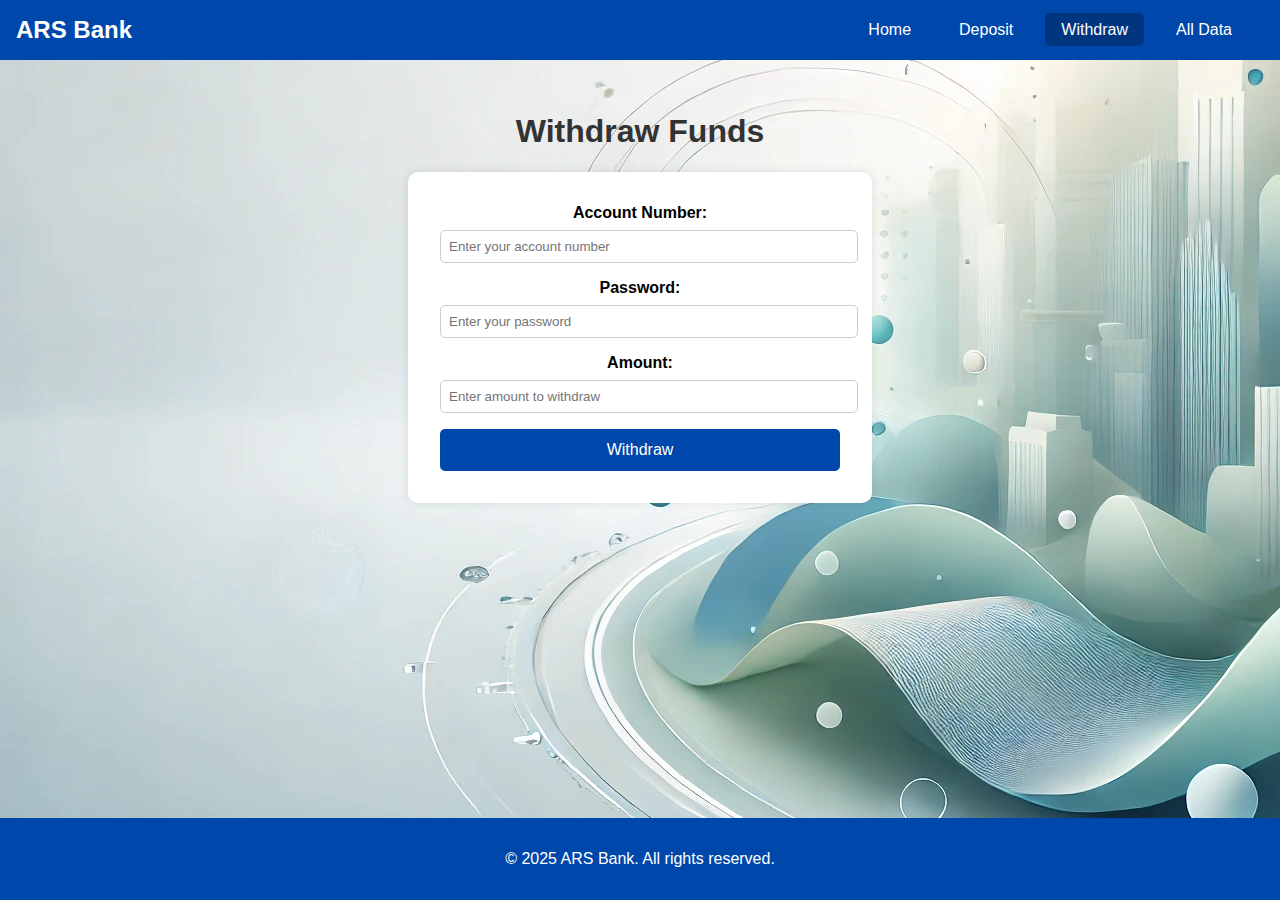
==== withdraw.html @ e6155aba "project" ====
<!DOCTYPE html>
<html lang="en">
<head>
  <meta charset="UTF-8">
  <meta name="viewport" content="width=device-width, initial-scale=1.0">
  <title>Withdraw - ARS Bank</title>
  <style>
    body {
      font-family: Arial, sans-serif;
      margin: 0;
      padding: 0;
      background-image:url(img.jpg) ;
    }
    .container {
      display: flex;
      flex-direction: column;
      min-height: 100vh;
    }
    .navbar {
      background-color: #0047ab;
      padding: 1rem;
      color: white;
      display: flex;
      justify-content: space-between;
      align-items: center;
    }
    .logo {
      font-size: 1.5rem;
      font-weight: bold;
    }
    nav ul {
      list-style-type: none;
      margin: 0;
      padding: 0;
      display: flex;
    }
    nav ul li {
      margin-right: 1rem;
    }
    nav ul li a {
      text-decoration: none;
      color: white;
      padding: 0.5rem 1rem;
      transition: background-color 0.3s ease;
    }
    nav ul li a.active, nav ul li a:hover {
      background-color: #003580;
      border-radius: 5px;
    }
    main {
      flex-grow: 1;
      padding: 2rem;
      text-align: center;
    }
    h1 {
      color: #333;
    }
    form {
      background-color: white;
      padding: 2rem;
      border-radius: 10px;
      box-shadow: 0 0 10px rgba(0, 0, 0, 0.1);
      max-width: 400px;
      margin: 0 auto;
    }
    label {
      display: block;
      margin-bottom: 0.5rem;
      font-weight: bold;
    }
    input {
      width: 100%;
      padding: 0.5rem;
      margin-bottom: 1rem;
      border: 1px solid #ccc;
      border-radius: 5px;
    }
    button {
      width: 100%;
      padding: 0.75rem;
      background-color: #0047ab;
      color: white;
      border: none;
      border-radius: 5px;
      font-size: 1rem;
      cursor: pointer;
      transition: background-color 0.3s ease;
    }
    button:hover {
      background-color: #003580;
    }
    footer {
      text-align: center;
      padding: 1rem;
      background-color: #0047ab;
      color: white;
      margin-top: auto;
    }
  </style>
</head>
<body>
  <div class="container">
    <header class="navbar">
      <div class="logo">ARS Bank</div>
      <nav>
        <ul>
          <li><a href="dashboard.html">Home</a></li>
          <li><a href="deposit.html">Deposit</a></li>
          <li><a href="withdraw.html" class="active">Withdraw</a></li>
          <li><a href="alldata.html">All Data</a></li>
        </ul>
      </nav>
    </header>

    <main>
      <h1>Withdraw Funds</h1>
      <form id="withdraw-form">
        <label for="withdraw-acc">Account Number:</label>
        <input type="text" id="withdraw-acc" placeholder="Enter your account number" required>
        
        <label for="withdraw-pass">Password:</label>
        <input type="password" id="withdraw-pass" placeholder="Enter your password" required>
        
        <label for="withdraw-amt">Amount:</label>
        <input type="number" id="withdraw-amt" placeholder="Enter amount to withdraw" required>
        
        <button type="submit">Withdraw</button>
      </form>
    </main>
<script src="script.js"></script>
    <footer>
      <p>&copy; 2025 ARS Bank. All rights reserved.</p>
    </footer>
  </div>
</body>
</html>
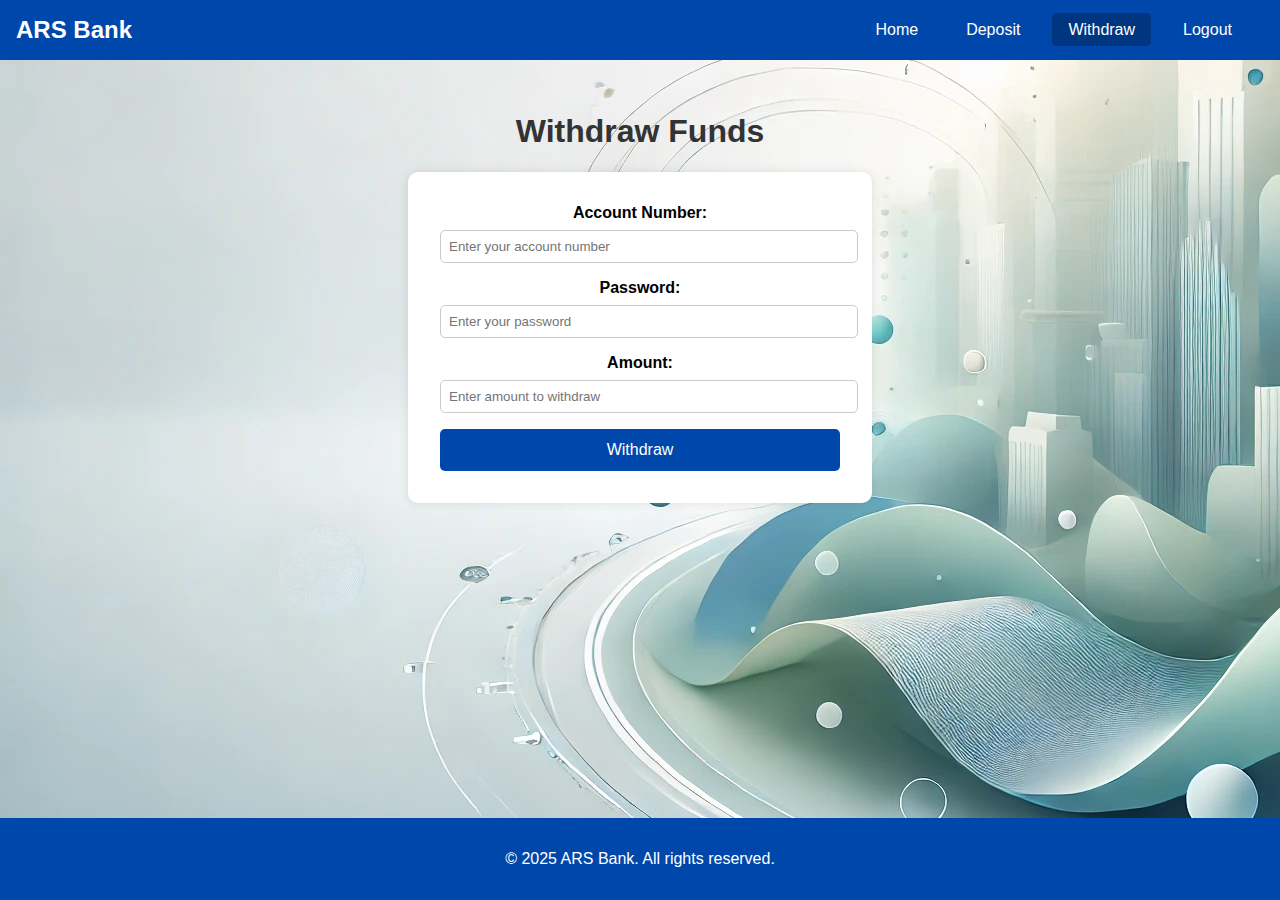
==== commit 5bbb6bf6: "updated" ====
--- a/withdraw.html
+++ b/withdraw.html
@@ -107,7 +107,7 @@
           <li><a href="dashboard.html">Home</a></li>
           <li><a href="deposit.html">Deposit</a></li>
           <li><a href="withdraw.html" class="active">Withdraw</a></li>
-          <li><a href="alldata.html">All Data</a></li>
+          <li><a href="index.html">Logout</a></li>
         </ul>
       </nav>
     </header>
